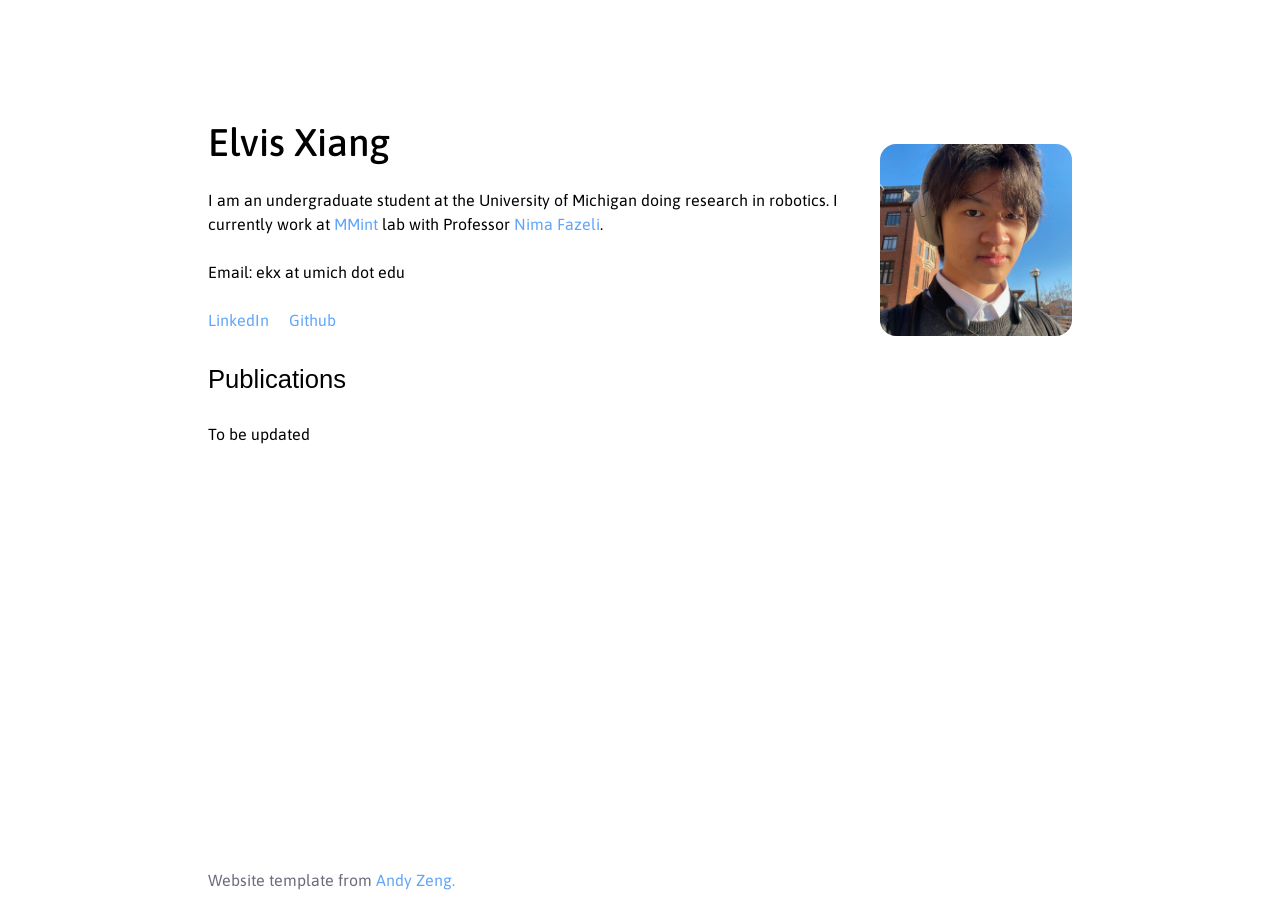
==== index.html @ d441fcf4 "inital commit" ====
<!DOCTYPE HTML>
<html>
  <head>
    <!-- Google analytics tag (gtag.js) -->

    <!-- Title -->
    <title>Elvis Xiang</title>
    <meta charset="utf-8" />
    <meta name="viewport" content="width=1000">

    <!-- Custom Style -->
    <link rel="stylesheet" href="style.css">

    <!-- Google Font -->
    <link rel="preconnect" href="https://fonts.googleapis.com">
    <link rel="preconnect" href="https://fonts.gstatic.com" crossorigin>
    <link href="https://fonts.googleapis.com/css2?family=Asap:ital,wght@0,100;0,200;0,300;0,400;0,500;0,600;0,700;1,100;1,200;1,300;1,400;1,500;1,600;1,700&display=swap" rel="stylesheet">
    <style>
      @import url('https://fonts.googleapis.com/css2?family=Asap:ital,wght@0,100;0,200;0,300;0,400;0,500;0,600;0,700;1,100;1,200;1,300;1,400;1,500;1,600;1,700&display=swap');
    </style>
  </head>

  <body id="body">

    <div id="main">
      <div id="intro">
        <div id="intro-text">
          <h1>Elvis Xiang</h1>

          <p>
            I am an undergraduate student at the University of Michigan doing research in robotics. I currently work at <a href="https://www.mmintlab.com/">MMint</a> lab with Professor <a href="https://www.mmintlab.com/people/nima-fazeli/">Nima Fazeli</a>. 
            
            <br><br>
            Email: ekx at umich dot edu
            <br><br>
            <!-- <a href="javascript:toggle_bio()">Formal Bio</a>&nbsp;&nbsp;&nbsp;&nbsp; -->
            <a href="https://www.linkedin.com/in/elviskxiang">LinkedIn</a>&nbsp;&nbsp;&nbsp;&nbsp;
            <a href="https://github.com/elviskxiang">Github</a>

          </p>
        </div>
        <div id="intro-image">
          <img src="images/profile-photo.jpeg">
        </div>
      </div>

      <div id="filters" class="button-group">
        <!-- <button class="button" data-filter="*">Show All</button> -->
        <button class="button is-checked" data-filter=".publication">Publications</button>
      </div>

      <div class="grid">




        <!-- Publications -->
        <div class="list-item publication description" data-category="publication">
          To be updated
        </div>

        



        </div>






        <!-- Talks -->
        <!-- <div class="list-item talk description" data-category="talk">
          Some of my slides can be found <a href="https://slides.com/andyzeng">here</a>
        </div> -->


      <div id="footer">Website template from <a href="https://github.com/andyzeng/andyzeng.github.io">Andy Zeng.</a></div>

    </div>
    <script>

      // Isotope grid.
      var $grid = $('.grid').isotope({
        itemSelector: '.list-item',
        layoutMode: 'fitRows',
        transitionDuration: 0,
        stagger: 10,
        initLayout: false,
        getSortData: {
          name: '.name',
          symbol: '.symbol',
          number: '.number parseInt',
          category: '[data-category]',
          weight: function( itemElem ) {
            var weight = $( itemElem ).find('.weight').text();
            return parseFloat( weight.replace( /[\(\)]/g, '') );
          }
        }
      });

      // Bind filter button click.
      $('#filters').on( 'click', 'button', function() {
        var filterValue = $( this ).attr('data-filter');
        localStorage.setItem('filterValue', filterValue);
        $grid.isotope({ filter: filterValue });
      });

      // Change is-checked class on buttons.
      $('.button-group').each( function( i, buttonGroup ) {
        var $buttonGroup = $( buttonGroup );
        $buttonGroup.on( 'click', 'button', function() {
          $buttonGroup.find('.is-checked').removeClass('is-checked');
          $( this ).addClass('is-checked');
        });
      });

      function update_isotope() {
        // Retrieve cached button click.
        var defaultFilterValue = localStorage.getItem('filterValue');
        if (defaultFilterValue == null) {  // || defaultFilterValue === ".highlight"
          defaultFilterValue = ".highlight"
        }
        $grid.isotope({ filter: defaultFilterValue });
        var buttons = document.getElementsByClassName("button");
        for (var currButton of buttons) {
          if (currButton.getAttribute('data-filter') == defaultFilterValue) {
            currButton.classList.add('is-checked');
          } else {
            currButton.classList.remove('is-checked');
          }
        }
      }

      function toggle_bio() {
        var x = document.getElementById("more-bio");
        if (x.style.display === "none") {
          x.style.display = "block";
        } else {
          x.style.display = "none";
        }
      }

      function toggle_publications() {
        var x = document.getElementById("main-publications");
        var y = document.getElementById("more-publications");
        var b = document.getElementById("toggle_publications_button")
        if (y.style.display === "none") {
          x.style.display = "none";
          y.style.display = "block";
          b.innerHTML = "Show less publications"
          update_isotope();
        } else {
          x.style.display = "block";
          y.style.display = "none";
          b.innerHTML = "Show more publications"
          update_isotope();
        }
      }

      update_isotope();

    </script>
  </body>
</html>
---- style.css ----
/* CSS Reset: http://meyerweb.com/eric/tools/css/reset */

html, body, div, span, applet, object, iframe,
h1, h2, h3, h4, h5, h6, p, blockquote, pre,
a, abbr, acronym, address, big, cite, code,
del, dfn, em, img, ins, kbd, q, s, samp,
small, strike, strong, sub, sup, tt, var,
b, u, i, center,
dl, dt, dd, ol, ul, li,
fieldset, form, label, legend,
table, caption, tbody, tfoot, thead, tr, th, td,
article, aside, canvas, details, embed, 
figure, figcaption, footer, header, hgroup, 
menu, nav, output, ruby, section, summary,
time, mark, audio, video {
  margin: 0;
  padding: 0;
  border: 0;
  font-size: 100%;
  font: inherit;
  vertical-align: baseline;
}
/* HTML5 display-role reset for older browsers */
article, aside, details, figcaption, figure, 
footer, header, hgroup, menu, nav, section {
  display: block;
}
body {
  line-height: 1;
}
ol, ul {
  list-style: none;
}
blockquote, q {
  quotes: none;
}
blockquote:before, blockquote:after,
q:before, q:after {
  content: '';
  content: none;
}
table {
  border-collapse: collapse;
  border-spacing: 0;
}

/**************************************************/

#body{
  font-family: 'Asap', roboto, sans-serif;
  font-size: 1em;
  line-height: 1.5em;
  color: black;
}

#main {
  width: 54em;
  margin: 0px auto;
  position: relative;
  min-height: 100vh;
}

a {
  text-decoration: none;
  color: #60a5fa;
}

a:hover {
  text-decoration: none;
  border-bottom: 1px solid #60a5fa;
}

i {
  font-style: italic;
}

b {
  font-weight: 700;
}

h1 {
  font-size: 2.4em;
  line-height: 2.4em;
  font-weight: 500;
}

/**************************************************/
/* Profile image and description. */

#intro {
  padding-top: 6em;
  display: flex;
}

#intro-text {
  width: 40em;
  float: left;
}

#intro-image {
  margin: 3em 0 0 2em;
  width: 12em;
  height: 12em;
  float: left;
  overflow: hidden;
  border-radius: 1em;
}

#intro-image img {
  width: 12em;
}

/**************************************************/
/* Section buttons. */

#menu {
  display: flex;
}

.menu-item {
  float: left;
  margin-right: 2em;
}

h2 {
  font-size: 1.6em;
  line-height: 2.4em;
  margin-top: 0.5em;
  color: #6b6b7b;
}

.selected h2 {
  color: #e4e4e7;
}

.button {
  display: inline-block;
  cursor: pointer;
  border: none;
  background: none;
  color: black;
  font-size: 1.6em;
  line-height: 2.4em;
  margin-top: 0.5em;
  margin-right: 1em;
  float: left;
  padding: 0;
}

.button:hover {
  color: black;
}

.button:active,
.button.is-checked {
  color: black;
}

.button-group:after {
  content: '';
  display: block;
  clear: both;
}

/**************************************************/
/* Isotope grid list of items. */

.grid {
  padding-bottom: 6em;
}

/* clear fix */
.grid:after {
  content: '';
  display: block;
  clear: both;
}

.description {
  margin-bottom: 1em;
  padding-bottom: 0.5em;
}

.list-item {
  width: 100%;
  line-height: 1em;
  margin-top: 1em;
}

.list-item p.date {
  display: inline-block;
  width: 3em;
  color: #6b6b7b;
}

/**************************************************/
/* Gallery of 3 preview videos. */

.previews {
  display: grid;
  grid-template-columns: repeat(3, 1fr);
  gap: 10px;
  grid-auto-rows: minmax(100px, auto);
  height: 12.5em;
}

.previews video {
  border-radius: 5px;
}

.previews a:hover {
  border: none;
}

.preview1 {
  grid-column: 1;
  width: 100%;
}
.preview2 {
  grid-column: 2;
  width: 100%;
}
.preview3 {
  grid-column: 3;
  width: 100%;
}

/**************************************************/
/* Buttons for showing more or less highlights. */

.toggle-button {
  margin-top: 1em;
}

.toggle-button a {
  color: #6b6b7b;
}

.toggle-button a:hover {
  color: #60a5fa;
}

/**************************************************/
/* Publication details (thumbnail media, title, and description). */

.thumbnail {
/*  width: 21%;*/
  width: 18%;
  float: left;
  margin-right: 2%;
}

.thumbnail:hover {
  border-bottom: none;
}

.thumbnail img {
  margin-top: 0.4em;
  border-radius: 5px;
  width: 100%;
  height: 100%;
}

.thumbnail video {
  margin-top: 0.4em;
  border-radius: 5px;
  width: 100%;
  height: 100%;
}

h3 {
  font-size: 1em;
  line-height: 1.5em;
}

h3 a {
  color: #e4e4e7;
}

h3 a:hover {
  color: #60a5fa;
}

.publication {
  margin-bottom: 0.5em;
}

.publication p {
  font-size: 1em;
  line-height: 1.5em;
  color: #8b8b9b;
}

.project-description {
  width: 80%;
  float: left;
}

/**************************************************/
/* Subtle footer at the bottom of the page. */

#footer {
  color: #6b6b7b;
  position: absolute;
  bottom: 0;
  line-height: 2.5em;
}
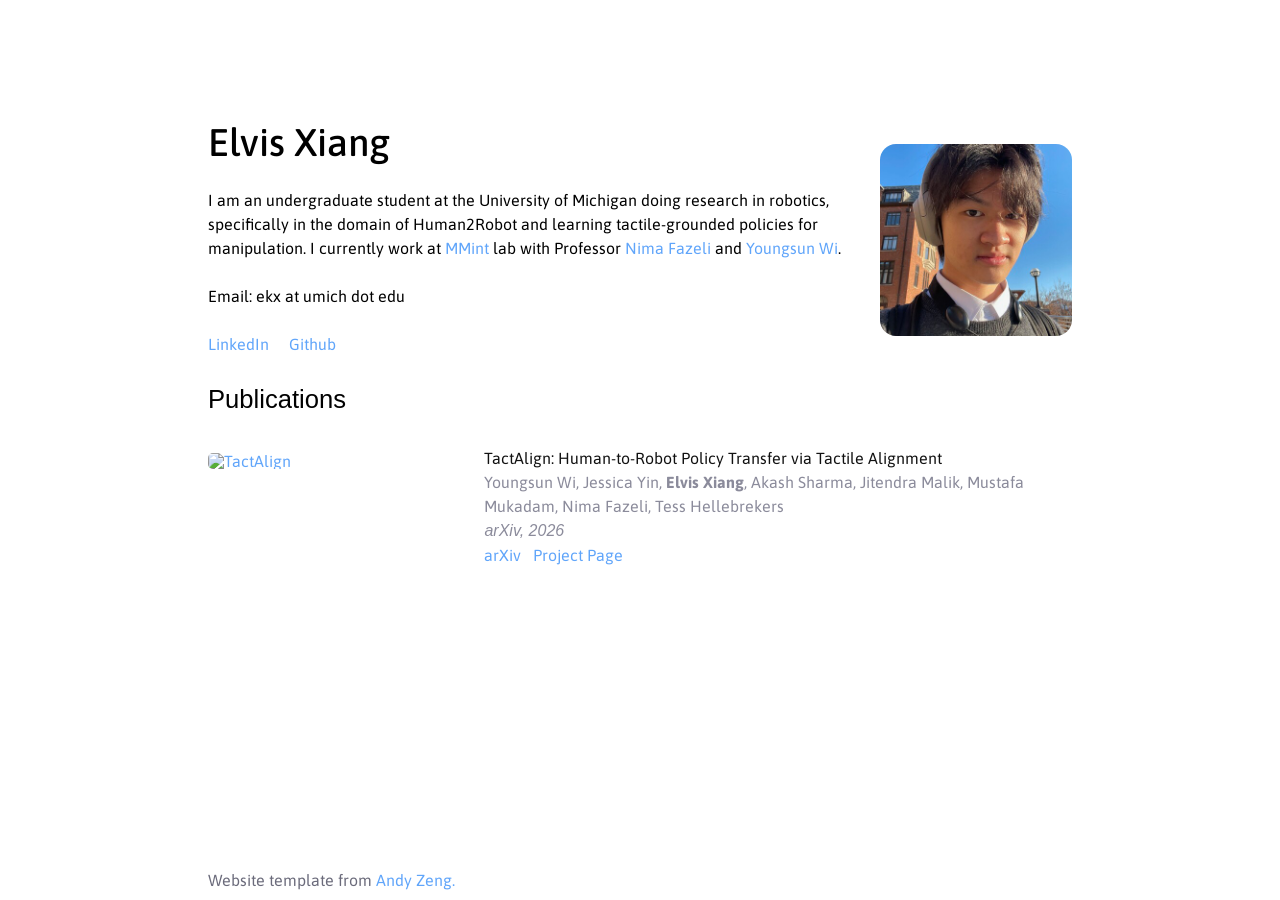
==== commit 37c1fc0e: "add tactalign" ====
--- a/index.html
+++ b/index.html
@@ -28,7 +28,7 @@
           <h1>Elvis Xiang</h1>
 
           <p>
-            I am an undergraduate student at the University of Michigan doing research in robotics. I currently work at <a href="https://www.mmintlab.com/">MMint</a> lab with Professor <a href="https://www.mmintlab.com/people/nima-fazeli/">Nima Fazeli</a>. 
+            I am an undergraduate student at the University of Michigan doing research in robotics, specifically in the domain of Human2Robot and learning tactile-grounded policies for manipulation. I currently work at <a href="https://www.mmintlab.com/">MMint</a> lab with Professor <a href="https://www.mmintlab.com/people/nima-fazeli/">Nima Fazeli</a> and <a href="https://sites.google.com/umich.edu/youngsun-wi/home">Youngsun Wi</a>. 
             
             <br><br>
             Email: ekx at umich dot edu
@@ -55,8 +55,19 @@
 
 
         <!-- Publications -->
-        <div class="list-item publication description" data-category="publication">
-          To be updated
+        <div class="list-item publication" data-category="publication">
+          <a href="https://yswi.github.io/tactalign/" class="thumbnail">
+            <img src="images/tactalign-thumbnail.gif" alt="TactAlign">
+          </a>
+          <div class="project-description">
+            <h3><a href="https://yswi.github.io/tactalign/">TactAlign: Human-to-Robot Policy Transfer via Tactile Alignment</a></h3>
+            <p>
+              Youngsun Wi, Jessica Yin, <b>Elvis Xiang</b>, Akash Sharma, Jitendra Malik, Mustafa Mukadam, Nima Fazeli, Tess Hellebrekers<br>
+              <i>arXiv, 2026</i><br>
+              <a href="https://arxiv.org/abs/2602.13579">arXiv</a>&nbsp;&nbsp;
+              <a href="https://yswi.github.io/tactalign/">Project Page</a>
+            </p>
+          </div>
         </div>
 
         
--- a/style.css
+++ b/style.css
@@ -244,8 +244,7 @@
 /* Publication details (thumbnail media, title, and description). */
 
 .thumbnail {
-/*  width: 21%;*/
-  width: 18%;
+  width: 30%;
   float: left;
   margin-right: 2%;
 }
@@ -274,7 +273,7 @@
 }
 
 h3 a {
-  color: #e4e4e7;
+  color: #111111;
 }
 
 h3 a:hover {
@@ -292,7 +291,7 @@
 }
 
 .project-description {
-  width: 80%;
+  width: 68%;
   float: left;
 }
 
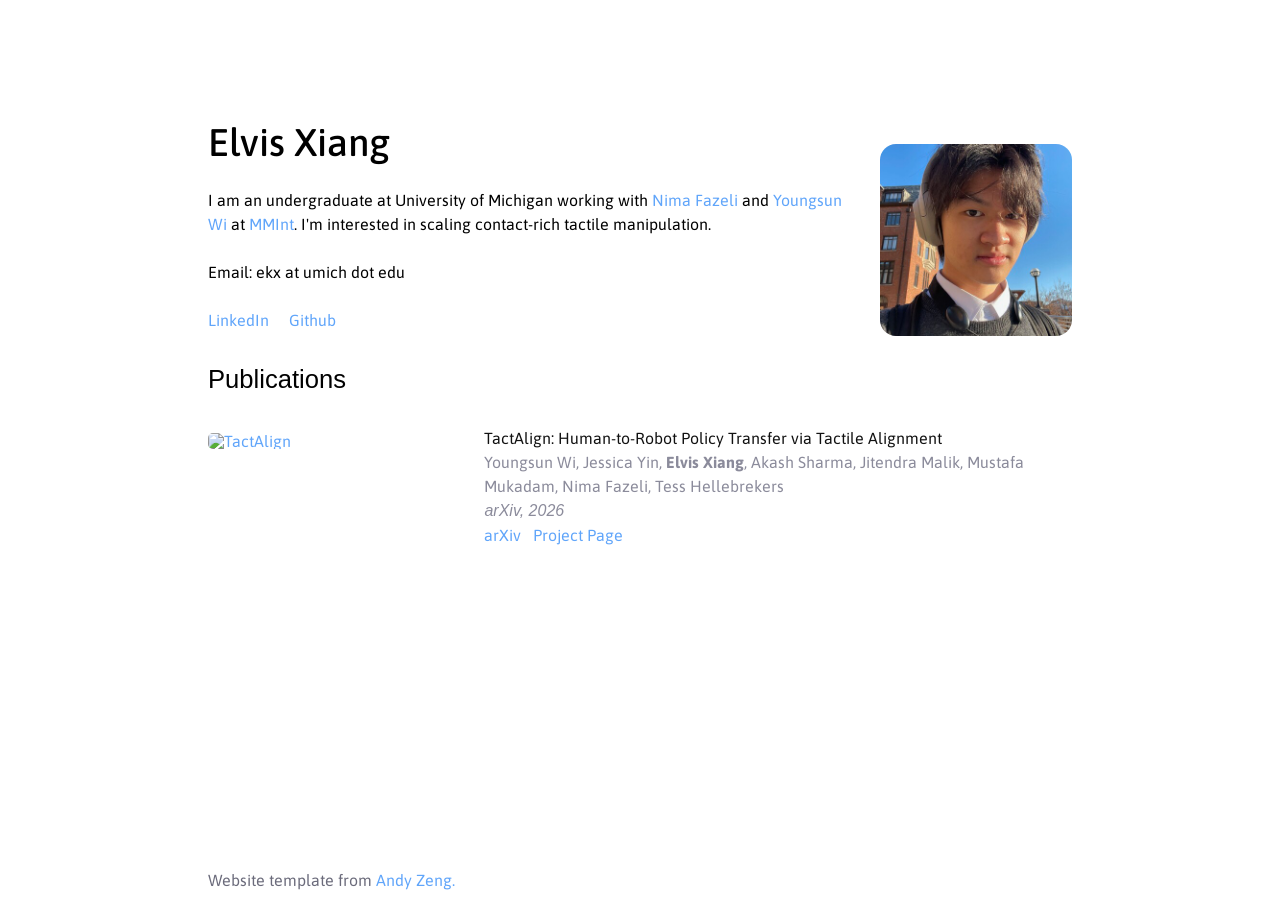
==== commit 35433058: "Update main description Co-Authored-By: Claude Opus 5.5 <noreply@anthropic.com> Claude-Session: http" ====
--- a/index.html
+++ b/index.html
@@ -28,7 +28,7 @@
           <h1>Elvis Xiang</h1>
 
           <p>
-            I am an undergraduate student at the University of Michigan doing research in robotics, specifically in the domain of Human2Robot and learning tactile-grounded policies for manipulation. I currently work at <a href="https://www.mmintlab.com/">MMint</a> lab with Professor <a href="https://www.mmintlab.com/people/nima-fazeli/">Nima Fazeli</a> and <a href="https://sites.google.com/umich.edu/youngsun-wi/home">Youngsun Wi</a>. 
+            I am an undergraduate at University of Michigan working with <a href="https://www.mmintlab.com/people/nima-fazeli/">Nima Fazeli</a> and <a href="https://sites.google.com/umich.edu/youngsun-wi/home">Youngsun Wi</a> at <a href="https://www.mmintlab.com/">MMInt</a>. I'm interested in scaling contact-rich tactile manipulation. 
             
             <br><br>
             Email: ekx at umich dot edu
